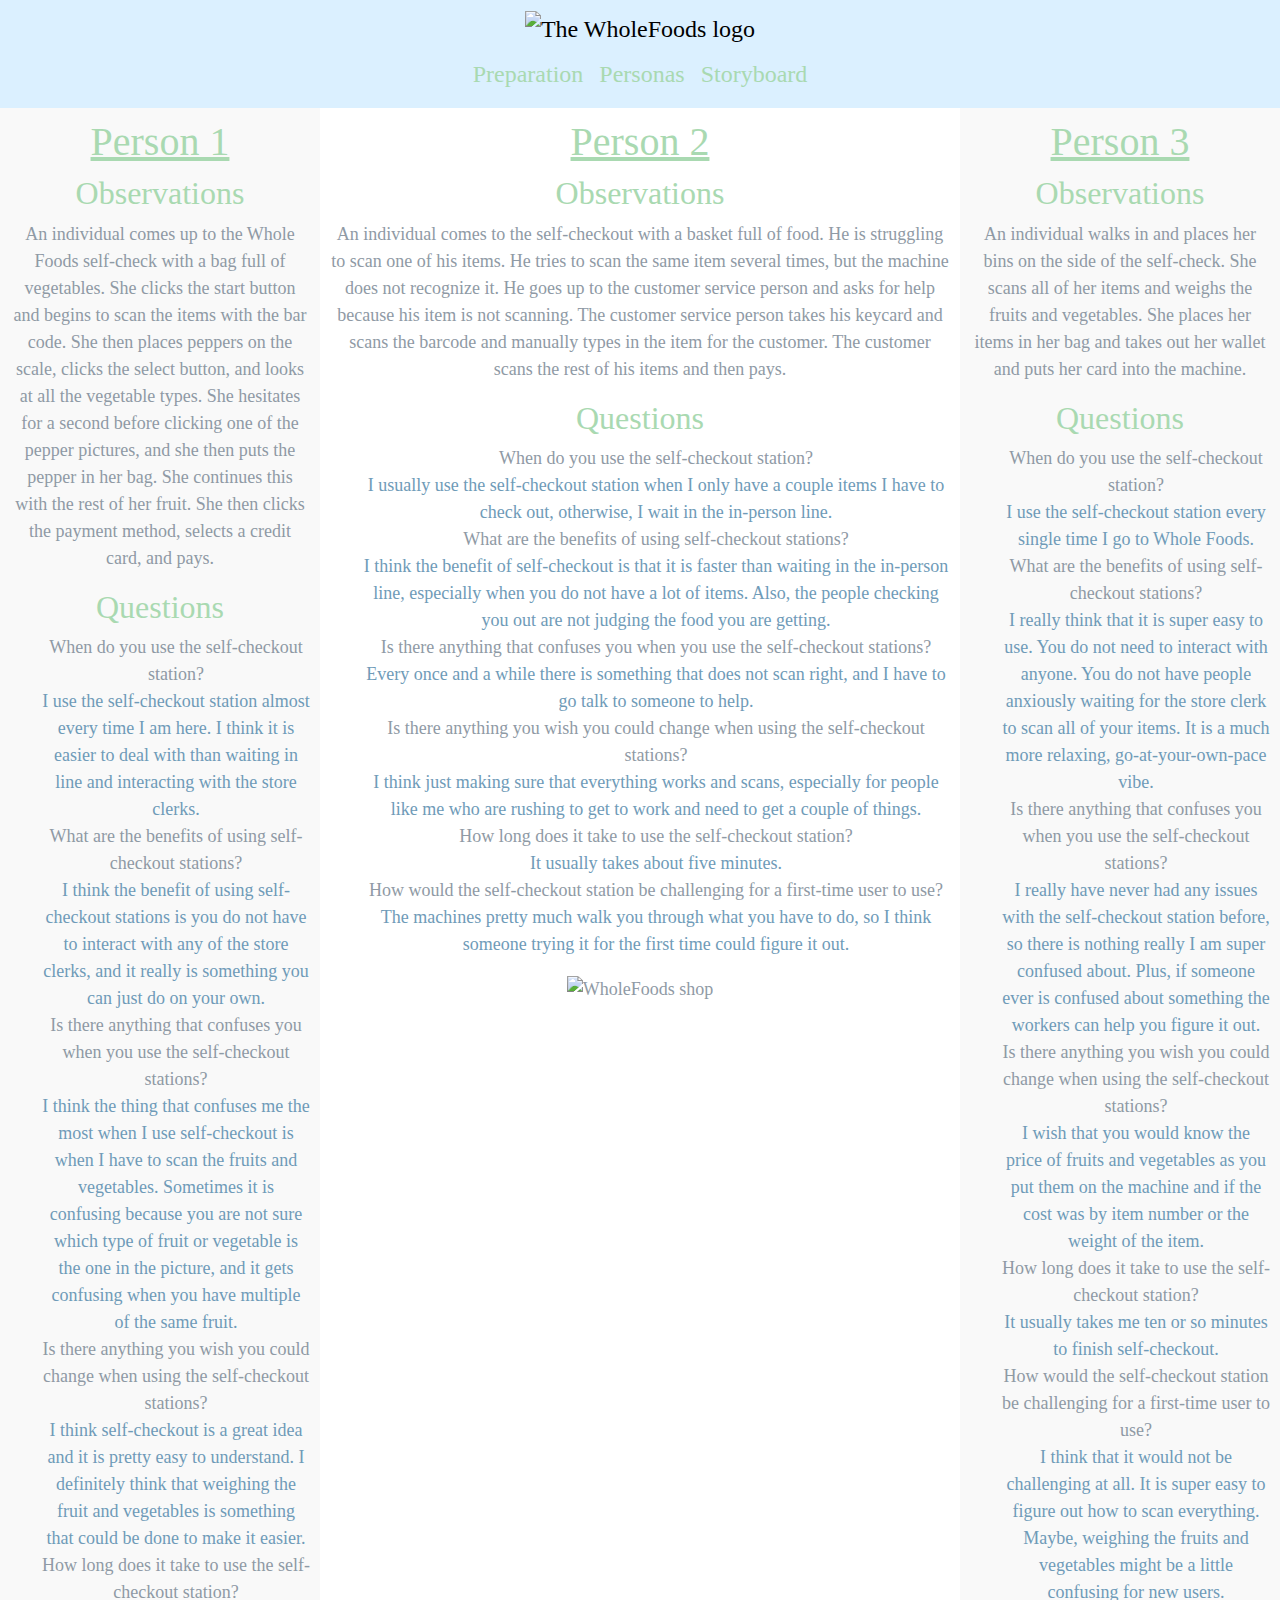
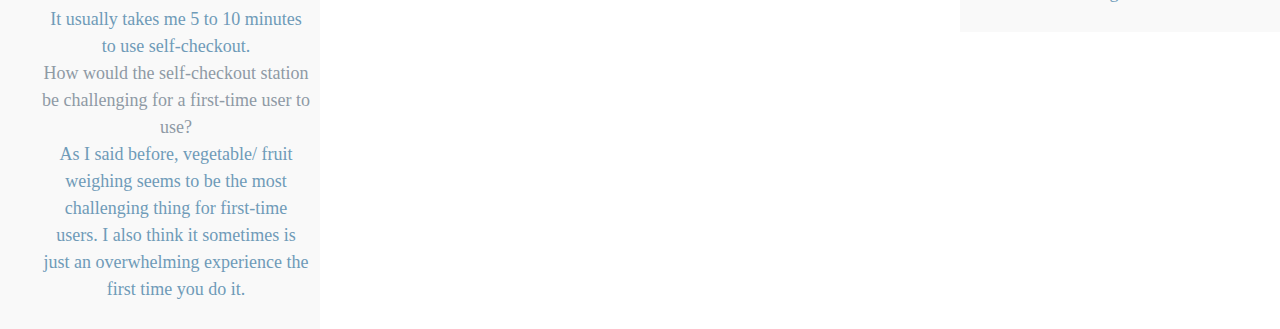
==== person1.html @ b90de631 "Add files via upload" ====
<!doctype html>
<html lang="en">
<head>
    <meta charset="utf-8">
    <meta name="viewport" content="width=device-width, initial-scale=1">
    <link rel="stylesheet" href="bootstrap.css">
    <link rel="stylesheet" href="styles.css ">
    <title>Personas and Storyboards Project</title>
</head>
<body>
<nav class="navbar navbar-expand-sm navbar-light navbar-custom">
    <div class="container-fluid d-flex flex-column">
            <a href="index.html"><button class="button"><href="#"><img src="Images/wholefoods.png" alt="The WholeFoods logo" width="500" height="100"></button></a>
            <div class="collapse navbar-collapse">
            <ul class="navbar-nav ml-auto">
                <li class="navbar-item" ><a href="index.html" class="nav-link"  style="color:#a9d9b1">Preparation</a></li>
                <li class="navbar-item"><a href="personas.html" class="nav-link"  style="color:#a9d9b1">Personas</a></li>
                <li class="navbar-item"><a href="storyboard.html" class="nav-link" style="color:#a9d9b1">Storyboard</a></li>
            </ul>
        </div> 
    </div>
</nav> 
</body>
<div class="leftpane container2">
    <h1><u>Person 1</u></h1>
    <h2>Observations</h2>
    <p>An individual comes up to the Whole Foods self-check with a bag full of vegetables.  She clicks the start 
        button and begins to scan the items with the bar code. She then places peppers on the scale, clicks the 
        select button, and looks at all the vegetable types. She hesitates for a second before clicking one of the
         pepper pictures, and she then puts the pepper in her bag. She continues this with the rest of her fruit.
          She then clicks the payment method, selects a credit card, and pays. </p>
    <h2>Questions</h2>
    <body>
        <ul style="list-style: none;">
            <li>When do you use the self-checkout station?</li>
            <l1 style="color:#6F9BB8;"> I use the self-checkout station almost every time I am here. I think it
                 is easier to deal with than waiting in line and interacting with the store clerks. </l1>
            <li>What are the benefits of using self-checkout stations?</li>
            <li style="color:#6F9BB8;">I think the benefit of using self-checkout stations is you do not have to 
                interact with any of the store clerks, and it really is something you can just do on your own. </li>
            <li>Is there anything that confuses you when you use the self-checkout stations?</li>
            <li style="color:#6F9BB8;">I think the thing that confuses me the most when I use self-checkout 
                is when I have to scan the fruits and vegetables. Sometimes it is confusing because you are not sure 
                which type of fruit or vegetable is the one in the picture, and it gets confusing when you have multiple 
                of the same fruit.</li>
            <li>Is there anything you wish you could change when using the self-checkout stations? </li>
            <li style="color:#6F9BB8;">I think self-checkout is a great idea and it is pretty easy to understand.
                 I definitely think that weighing the fruit and vegetables is something that could be done to make 
                 it easier. </li>
            <li>How long does it take to use the self-checkout station?</li>
            <li style="color:#6F9BB8;">It usually takes me 5 to 10 minutes to use self-checkout.</li>
            <li>How would the self-checkout station be challenging for a first-time user to use?</li>
            <li style="color:#6F9BB8;">As I said before, vegetable/ fruit weighing seems to be the most 
                challenging thing for first-time users. I also think it sometimes is just an overwhelming 
                experience the first time you do it. </li>
          </ul>
        </ul>
    </body>
</div>
<div class="middlepane container">
    <h1><u>Person 2</u></h1>
    <h2>Observations</h2>
    <p> An individual comes to the self-checkout with a basket full of food. He is struggling to 
        scan one of his items. He tries to scan the same item several times, but the machine does not recognize it.
         He goes up to the customer service person and asks for help because his item is not scanning. The customer 
         service person takes his keycard and scans the barcode and manually types in the item for the customer. 
         The customer scans the rest of his items and then pays. </p>
    <h2>Questions</h2>
    <body>
        <ul style="list-style: none;">
            <li>When do you use the self-checkout station?</li>
            <li style="color:#6F9BB8;">I usually use the self-checkout station when I only 
                have a couple items I have to check out, otherwise, I wait in the in-person line.</li>
            <li>What are the benefits of using self-checkout stations?</li>
            <li style="color:#6F9BB8;">I think the benefit of self-checkout is that it is faster than waiting 
                in the in-person line, especially when you do not have a lot of items. Also, the people checking 
                you out are not judging the food you are getting. </li>
            <li>Is there anything that confuses you when you use the self-checkout stations?</li>
            <li style="color:#6F9BB8;">Every once and a while there is something that does not scan right, and I have to go 
                talk to someone to help. </li>
            <li>Is there anything you wish you could change when using the self-checkout stations? </li>
            <li style="color:#6F9BB8;"> I think just making sure that everything works and scans, especially 
                for people like me who are rushing to get to work and need to get a couple of things. </li>
            <li>How long does it take to use the self-checkout station?</li>
            <li style="color:#6F9BB8;">It usually takes about five minutes. </li>
            <li>How would the self-checkout station be challenging for a first-time user to use?</li>
            <li style="color:#6F9BB8;">The machines pretty much walk you through what you have to do,
                 so I think someone trying it for the first time could figure it out.  </li>
          </ul>
          <a class="navbar-brand" href="#"><img src="Images/wholefood2.png" alt="WholeFoods shop" width="650" height="400"></a>
    </body>
</div>
<div class="rightpane container3">
    <h1><u>Person 3</u></h1>
    <h2>Observations</h2>
    <p> An individual walks in and places her bins on the side of the self-check. She scans all of her items 
        and weighs the fruits and vegetables. She places her items in her bag and takes out her wallet and puts 
        her card into the machine. </p>
    <h2>Questions</h2>
    <body>
        <ul style="list-style: none;">
            <li>When do you use the self-checkout station?</li>
            <li style="color:#6F9BB8;">I use the self-checkout station every single time I go to Whole Foods.</li>
            <li>What are the benefits of using self-checkout stations?</li>
            <li style="color:#6F9BB8;">I really think that it is super easy to use. You do not need to interact 
                with anyone. You do not have people anxiously waiting for the store clerk to scan all of your items. 
                It is a much more relaxing, go-at-your-own-pace vibe. </li>
            <li>Is there anything that confuses you when you use the self-checkout stations?</li>
            <li style="color:#6F9BB8;">I really have never had any issues with the self-checkout station before, 
                so there is nothing really I am super confused about. Plus, if someone ever is confused about 
                something the workers can help you figure it out. </li>
            <li>Is there anything you wish you could change when using the self-checkout stations? </li>
            <li style="color:#6F9BB8;"> I wish that you would know the price of fruits and vegetables as you put them on the machine
                 and if the cost was by item number or the weight of the item.</li>
            <li>How long does it take to use the self-checkout station?</li>
            <li style="color:#6F9BB8;">It usually takes me ten or so minutes to finish self-checkout.</li>
            <li>How would the self-checkout station be challenging for a first-time user to use?</li>
            <li style="color:#6F9BB8;">I think that it would not be challenging at all. It is super easy to figure 
                out how to scan everything. Maybe, weighing the fruits and vegetables might be a little confusing for 
                new users. </li>
          </ul>
        </ul>
    </body>
</div>
</div>

</body>
</html>
---- styles.css ----
.ml-auto, .mx-auto {
    margin-left: auto!important;
}

.navbar-custom {
    background-color: #dbf0ff
    ;
}
.font-style {
    font-family: Georgia, serif;
  }
/* dekko-regular - latin */
@font-face {
    font-family: 'Dekko';
    font-style: normal;
    font-weight: 400;
    src: local('Dekko'),
         url('./fonts/dekko-v19-latin-regular.woff2') format('woff2'), /* Super Modern Browsers */
         url('./fonts/dekko-v19-latin-regular.woff') format('woff'), /* Modern Browsers */
  }
  /* indie-flower-regular - latin */
@font-face {
    font-family: 'Indie Flower';
    font-style: normal;
    font-weight: 400;
    src: url('./fonts/indie-flower-v17-latin-regular.eot'); /* IE9 Compat Modes */
    src: local(''),
         url('./fonts/indie-flower-v17-latin-regular.eot?#iefix') format('embedded-opentype'), /* IE6-IE8 */
         url('./fonts/indie-flower-v17-latin-regular.woff2') format('woff2'), /* Super Modern Browsers */
         url('./fonts/indie-flower-v17-latin-regular.woff') format('woff'), /* Modern Browsers */
         url('./fonts/indie-flower-v17-latin-regular.ttf') format('truetype'), /* Safari, Android, iOS */
         url('./fonts/indie-flower-v17-latin-regular.svg#IndieFlower') format('svg'); /* Legacy iOS */
  }
  /* bubblegum-sans-regular - latin */
@font-face {
    font-family: 'Bubblegum Sans';
    font-style: normal;
    font-weight: 400;
    src: url('./fonts/bubblegum-sans-v16-latin-regular.eot'); /* IE9 Compat Modes */
    src: local(''),
         url('./fonts/bubblegum-sans-v16-latin-regular.eot?#iefix') format('embedded-opentype'), /* IE6-IE8 */
         url('./fonts/bubblegum-sans-v16-latin-regular.woff2') format('woff2'), /* Super Modern Browsers */
         url('./fonts/bubblegum-sans-v16-latin-regular.woff') format('woff'), /* Modern Browsers */
         url('./fonts/bubblegum-sans-v16-latin-regular.ttf') format('truetype'), /* Safari, Android, iOS */
         url('./fonts/bubblegum-sans-v16-latin-regular.svg#BubblegumSans') format('svg'); /* Legacy iOS */
  }

nav{
    font-family: "Bubblegum Sans", cursive;
    font-size: x-large;
    color: #a9d9b1
}

h1, 
h2, 
h3, 
h4{
    font-family:"Bubblegum Sans", cursive;
    text-align: center;
    color: #a9d9b1;
}

p,
body{
    text-align: center;
    font-family:"Bubblegum Sans", cursive;
    font-size: large;
    color: #8F9AA5;
}

.container {
    padding: 10px;
    width: 45em;
  }
.container3 {
    padding: 10px;
    width: 25em;
}
.container2 {
padding: 10px;
width: 30em;
}

.box{
    background-color:  #ECDCFC;
    padding: 10px;
    width: 45em;
    font-weight: bold;
}

.button{
    background-color: Transparent;
    border: none;
}
.leftpane {
    background-color:  #F9F9F9;
    width: 25%;
    height: 100%;
    float: left;
    border-collapse: collapse;
}

.middlepane {
    width: 50%;
    height: 100%;
    float: left;
    border-collapse: collapse;
}

.rightpane {
  width: 25%;
  height: 90%;
  position: relative;
  background-color:  #F9F9F9;
  float: right;
  border-collapse: collapse;
}
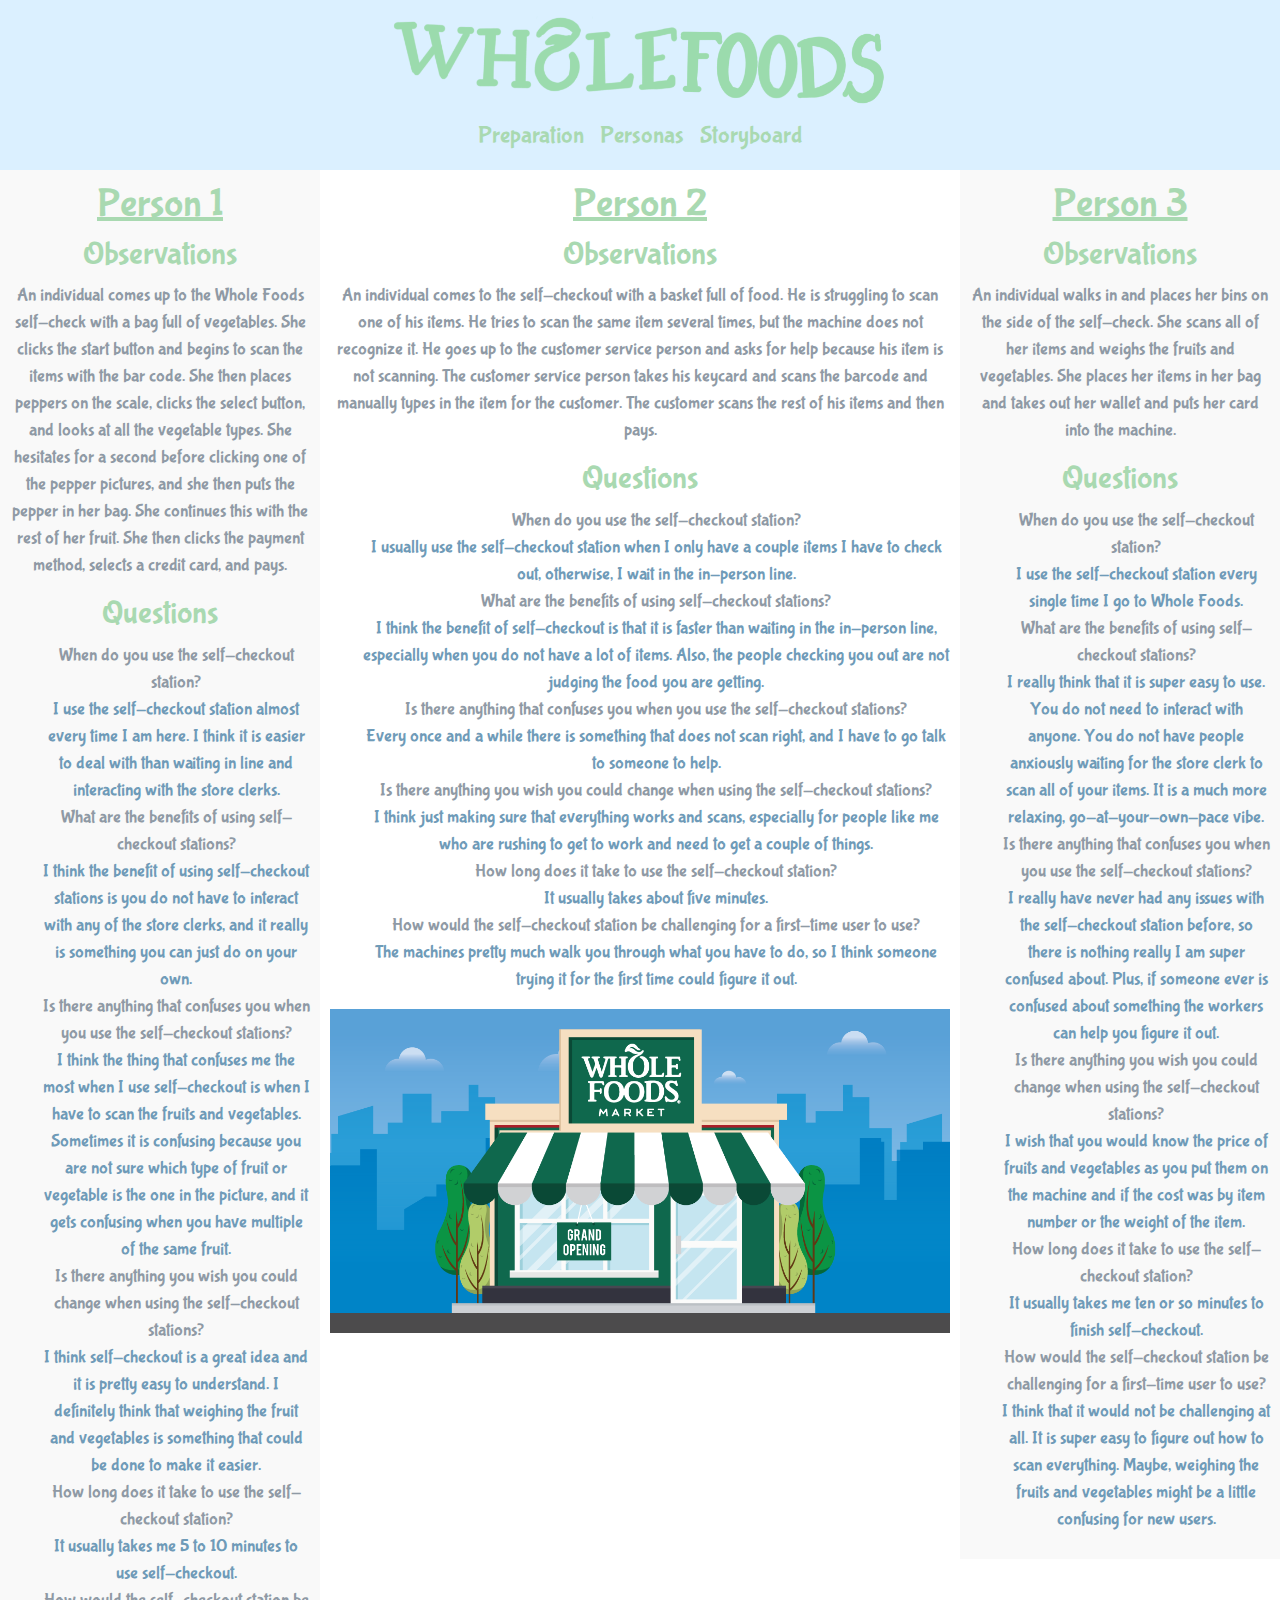
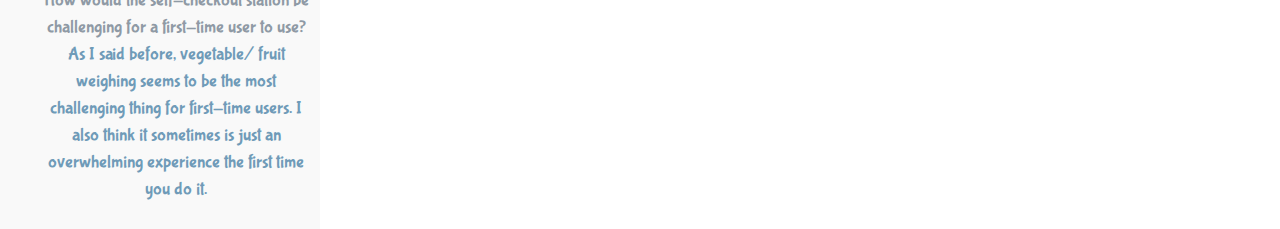
==== commit 53bba4f7: "Add files via upload" ====
--- a/person1.html
+++ b/person1.html
@@ -87,7 +87,7 @@
             <li style="color:#6F9BB8;">The machines pretty much walk you through what you have to do,
                  so I think someone trying it for the first time could figure it out.  </li>
           </ul>
-          <a class="navbar-brand" href="#"><img src="Images/wholefood2.png" alt="WholeFoods shop" width="650" height="400"></a>
+          <a class="navbar-brand" href="#"><img src="Images/wholefood2.png" alt="WholeFoods shop" width="100%" height="40%"></a>
     </body>
 </div>
 <div class="rightpane container3">
